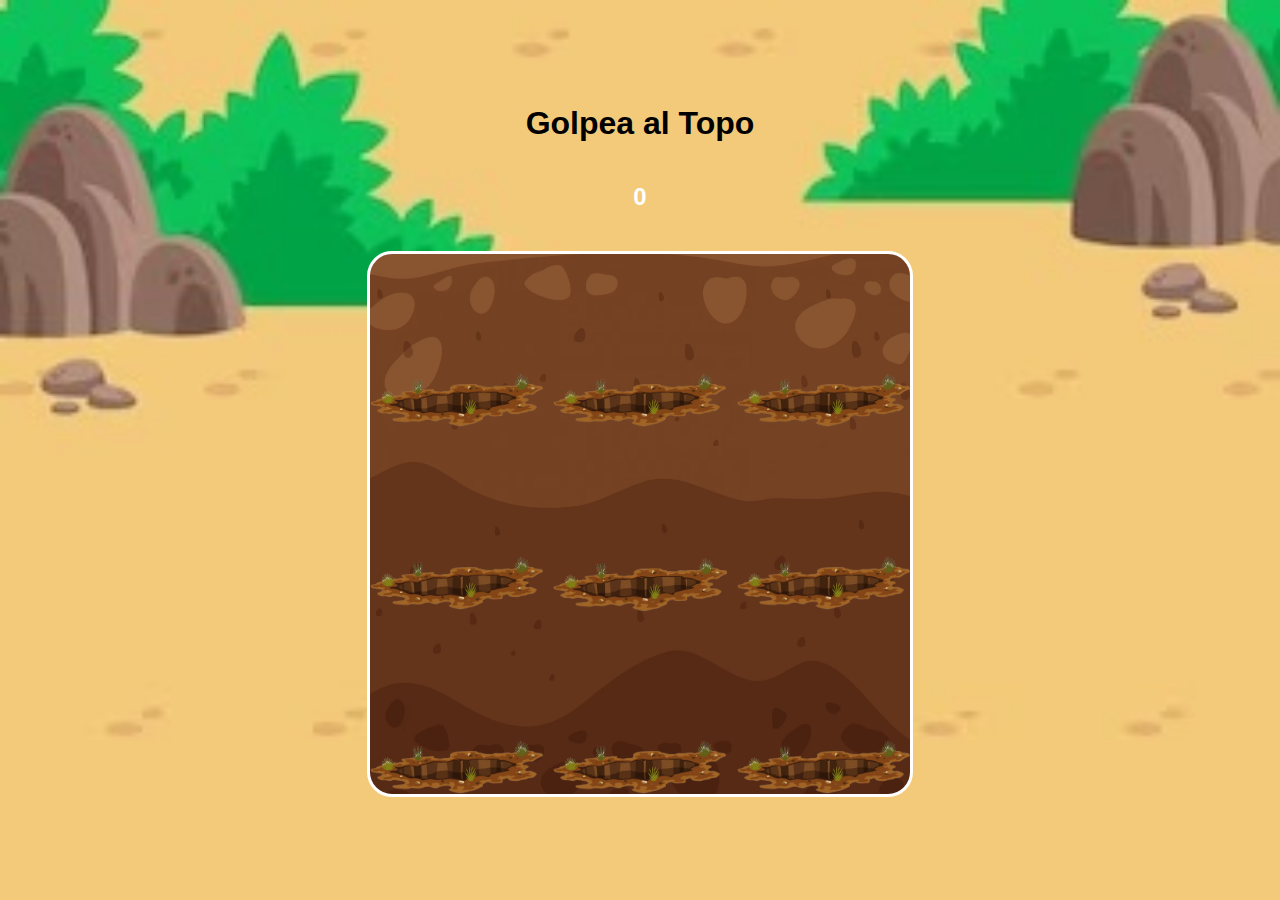
==== juego.html @ 9df5e51f "add archivo juego" ====
<!DOCTYPE html>
<html lang="es">
<head>
    <meta charset="UTF-8">
    <meta name="viewport" content="width=device-width, initial-scale=1.0">
    <title>Juego - Golpea al Topo</title>
    <style>
        body {
            font-family: Arial, Helvetica, sans-serif;
            text-align: center;
            background: url("./mario-bg.jpg");
            background-size: cover;
            margin: 0;
            padding: 0;
        }

        #container {
            display: flex;
            flex-direction: column;
            align-items: center;
            justify-content: center;
            height: 100vh;
        }

        #score {
            color: white;
            font-size: 24px;
            margin-bottom: 20px;
        }

        button {
            margin-top: 10px;
            padding: 10px 20px;
            font-size: 18px;
            background-color: #4CAF50;
            color: white;
            border: none;
            border-radius: 5px;
            cursor: pointer;
        }

        button:hover {
            background-color: #45a049;
        }

        #board {
            display: grid;
            gap: 10px;
            border: 3px solid white;
            border-radius: 25px;
            background: url("./soil.png");
            background-size: cover;
            margin: 20px auto;
            width: 90vw;
            max-width: 540px;
            height: 90vw;
            max-height: 540px;
            grid-template-columns: repeat(3, 1fr); /* Valor por defecto */
            grid-template-rows: repeat(3, 1fr); /* Valor por defecto */
        }

        #board div {
            position: relative;
            overflow: hidden;
            display: flex;
            justify-content: center;
            align-items: center;
            background-image: url("./pipe.png");
            background-size: contain;
            background-repeat: no-repeat;
        }

        #board div img {
            width: 80%;
            height: auto;
            position: absolute;
            bottom: 10%;
            left: 50%;
            transform: translateX(-50%);
            pointer-events: none;
        }
    </style>
    <script>
        let numRows = localStorage.getItem('numRows') || 3;
        let numColumns = localStorage.getItem('numColumns') || 3;
        let score = 0;
        let gameOver = false;
        let currMoleTile;
        let currPlantTile;

        window.onload = function() {
            const board = document.getElementById("board");

            board.style.gridTemplateColumns = `repeat(${numColumns}, 1fr)`;
            board.style.gridTemplateRows = `repeat(${numRows}, 1fr)`;

            for (let i = 0; i < numRows; i++) {
                for (let j = 0; j < numColumns; j++) {
                    let tile = document.createElement("div");
                    tile.id = `${i}-${j}`;
                    tile.classList.add("empty");
                    tile.addEventListener("click", selectTile);
                    board.appendChild(tile);
                }
            }

            setInterval(setMole, 2000);
            setInterval(setPlant, 1700);
        }

        function getRandomTile() {
            let emptyTiles = Array.from(document.querySelectorAll("#board div.empty"));
            if (emptyTiles.length === 0) {
                return null; // No hay casillas vacías
            }
            let randomIndex = Math.floor(Math.random() * emptyTiles.length);
            return emptyTiles[randomIndex].id;
        }

        function setMole() {
            if (gameOver) {
                return;
            }
            if (currMoleTile) {
                currMoleTile.innerHTML = "";
                currMoleTile.classList.remove("pop-down");
            }
            let mole = document.createElement("img");
            mole.src = "./monty-mole.png";
            mole.classList.add("game-item");

            let pos = getRandomTile();
            if (!pos) {
                return; // No hay casillas vacías para colocar al topo
            }
            currMoleTile = document.getElementById(pos);
            currMoleTile.appendChild(mole);
            currMoleTile.classList.add("pop-up");
            mole.style.bottom = "-100%"; // Start position
            setTimeout(() => {
                currMoleTile.classList.remove("pop-up");
                mole.style.bottom = "0"; // End position
            }, 1000);
        }

        function setPlant() {
            if (gameOver) {
                return;
            }
            if (currPlantTile) {
                currPlantTile.innerHTML = "";
                currPlantTile.classList.remove("pop-down");
            }
            let plant = document.createElement("img");
            plant.src = "./piranha-plant.png";
            plant.classList.add("game-item");

            let pos = getRandomTile();
            if (!pos) {
                return; // No hay casillas vacías para colocar la planta
            }
            currPlantTile = document.getElementById(pos);
            currPlantTile.appendChild(plant);
            currPlantTile.classList.add("pop-up");
            plant.style.bottom = "-100%"; // Start position
            setTimeout(() => {
                currPlantTile.classList.remove("pop-up");
                plant.style.bottom = "0"; // End position
            }, 1000);
        }

        function selectTile() {
            if (gameOver) {
                return;
            }
            if (this.querySelector("img") && this.querySelector("img").src.includes("piranha-plant.png")) {
                document.getElementById("score").innerText = "PERDISTE! " + score.toString();
                gameOver = true;
                createRestartButton(); // Crear el botón de reinicio
            } else if (this.querySelector("img") && this.querySelector("img").src.includes("monty-mole.png")) {
                score += 10;
                document.getElementById("score").innerText = score.toString();
                let mole = this.querySelector("img");
                mole.src = "./topo golpeado.png"; // Reemplazar la imagen
            }
        }

        function createRestartButton() {
            let restartButton = document.createElement("button");
            restartButton.innerText = "Reiniciar Juego";
            restartButton.addEventListener("click", restartGame);
            document.getElementById("container").appendChild(restartButton);
        }

        function restartGame() {
            score = 0;
            gameOver = false;
            document.getElementById("score").innerText = "0";
            document.querySelectorAll(".game-item").forEach(item => item.parentNode.removeChild(item));
            currMoleTile = null;
            currPlantTile = null;
            document.getElementById("restart-button").style.display = "none";
            setMole();
            setPlant();
        }
    </script>
</head>
<body>
    <div id="container">
        <h1>Golpea al Topo</h1>
        <h2 id="score">0</h2>
        <div id="board">
            <!-- El tablero se generará dinámicamente aquí -->
        </div>
        <button id="restart-button" style="display: none;">Reiniciar</button>
    </div>
</body>
</html>
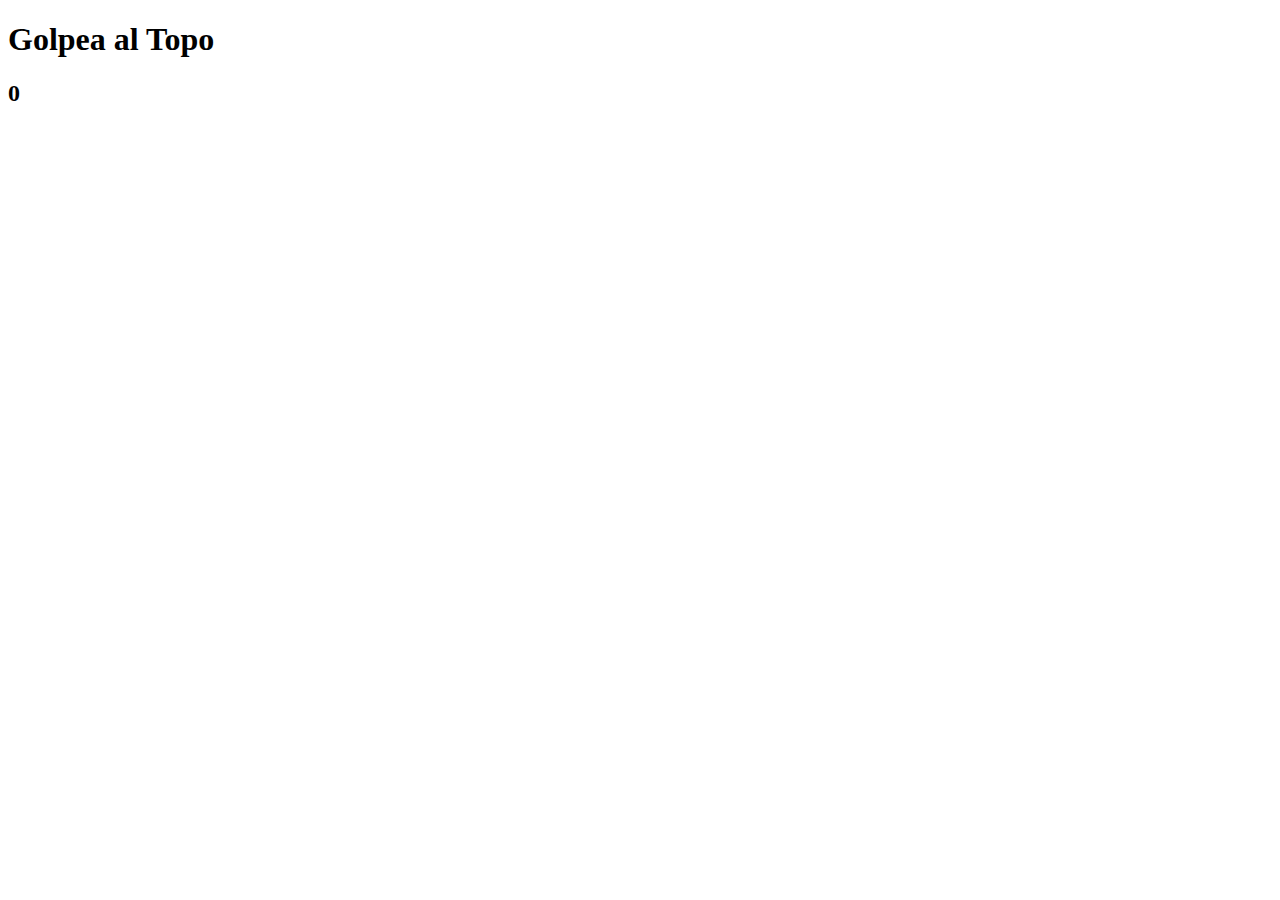
==== commit 0c836fb2: "add" ====
--- a/juego.html
+++ b/juego.html
@@ -3,216 +3,16 @@
 <head>
     <meta charset="UTF-8">
     <meta name="viewport" content="width=device-width, initial-scale=1.0">
-    <title>Juego - Golpea al Topo</title>
-    <style>
-        body {
-            font-family: Arial, Helvetica, sans-serif;
-            text-align: center;
-            background: url("./mario-bg.jpg");
-            background-size: cover;
-            margin: 0;
-            padding: 0;
-        }
-
-        #container {
-            display: flex;
-            flex-direction: column;
-            align-items: center;
-            justify-content: center;
-            height: 100vh;
-        }
-
-        #score {
-            color: white;
-            font-size: 24px;
-            margin-bottom: 20px;
-        }
-
-        button {
-            margin-top: 10px;
-            padding: 10px 20px;
-            font-size: 18px;
-            background-color: #4CAF50;
-            color: white;
-            border: none;
-            border-radius: 5px;
-            cursor: pointer;
-        }
-
-        button:hover {
-            background-color: #45a049;
-        }
-
-        #board {
-            display: grid;
-            gap: 10px;
-            border: 3px solid white;
-            border-radius: 25px;
-            background: url("./soil.png");
-            background-size: cover;
-            margin: 20px auto;
-            width: 90vw;
-            max-width: 540px;
-            height: 90vw;
-            max-height: 540px;
-            grid-template-columns: repeat(3, 1fr); /* Valor por defecto */
-            grid-template-rows: repeat(3, 1fr); /* Valor por defecto */
-        }
-
-        #board div {
-            position: relative;
-            overflow: hidden;
-            display: flex;
-            justify-content: center;
-            align-items: center;
-            background-image: url("./pipe.png");
-            background-size: contain;
-            background-repeat: no-repeat;
-        }
-
-        #board div img {
-            width: 80%;
-            height: auto;
-            position: absolute;
-            bottom: 10%;
-            left: 50%;
-            transform: translateX(-50%);
-            pointer-events: none;
-        }
-    </style>
-    <script>
-        let numRows = localStorage.getItem('numRows') || 3;
-        let numColumns = localStorage.getItem('numColumns') || 3;
-        let score = 0;
-        let gameOver = false;
-        let currMoleTile;
-        let currPlantTile;
-
-        window.onload = function() {
-            const board = document.getElementById("board");
-
-            board.style.gridTemplateColumns = `repeat(${numColumns}, 1fr)`;
-            board.style.gridTemplateRows = `repeat(${numRows}, 1fr)`;
-
-            for (let i = 0; i < numRows; i++) {
-                for (let j = 0; j < numColumns; j++) {
-                    let tile = document.createElement("div");
-                    tile.id = `${i}-${j}`;
-                    tile.classList.add("empty");
-                    tile.addEventListener("click", selectTile);
-                    board.appendChild(tile);
-                }
-            }
-
-            setInterval(setMole, 2000);
-            setInterval(setPlant, 1700);
-        }
-
-        function getRandomTile() {
-            let emptyTiles = Array.from(document.querySelectorAll("#board div.empty"));
-            if (emptyTiles.length === 0) {
-                return null; // No hay casillas vacías
-            }
-            let randomIndex = Math.floor(Math.random() * emptyTiles.length);
-            return emptyTiles[randomIndex].id;
-        }
-
-        function setMole() {
-            if (gameOver) {
-                return;
-            }
-            if (currMoleTile) {
-                currMoleTile.innerHTML = "";
-                currMoleTile.classList.remove("pop-down");
-            }
-            let mole = document.createElement("img");
-            mole.src = "./monty-mole.png";
-            mole.classList.add("game-item");
-
-            let pos = getRandomTile();
-            if (!pos) {
-                return; // No hay casillas vacías para colocar al topo
-            }
-            currMoleTile = document.getElementById(pos);
-            currMoleTile.appendChild(mole);
-            currMoleTile.classList.add("pop-up");
-            mole.style.bottom = "-100%"; // Start position
-            setTimeout(() => {
-                currMoleTile.classList.remove("pop-up");
-                mole.style.bottom = "0"; // End position
-            }, 1000);
-        }
-
-        function setPlant() {
-            if (gameOver) {
-                return;
-            }
-            if (currPlantTile) {
-                currPlantTile.innerHTML = "";
-                currPlantTile.classList.remove("pop-down");
-            }
-            let plant = document.createElement("img");
-            plant.src = "./piranha-plant.png";
-            plant.classList.add("game-item");
-
-            let pos = getRandomTile();
-            if (!pos) {
-                return; // No hay casillas vacías para colocar la planta
-            }
-            currPlantTile = document.getElementById(pos);
-            currPlantTile.appendChild(plant);
-            currPlantTile.classList.add("pop-up");
-            plant.style.bottom = "-100%"; // Start position
-            setTimeout(() => {
-                currPlantTile.classList.remove("pop-up");
-                plant.style.bottom = "0"; // End position
-            }, 1000);
-        }
-
-        function selectTile() {
-            if (gameOver) {
-                return;
-            }
-            if (this.querySelector("img") && this.querySelector("img").src.includes("piranha-plant.png")) {
-                document.getElementById("score").innerText = "PERDISTE! " + score.toString();
-                gameOver = true;
-                createRestartButton(); // Crear el botón de reinicio
-            } else if (this.querySelector("img") && this.querySelector("img").src.includes("monty-mole.png")) {
-                score += 10;
-                document.getElementById("score").innerText = score.toString();
-                let mole = this.querySelector("img");
-                mole.src = "./topo golpeado.png"; // Reemplazar la imagen
-            }
-        }
-
-        function createRestartButton() {
-            let restartButton = document.createElement("button");
-            restartButton.innerText = "Reiniciar Juego";
-            restartButton.addEventListener("click", restartGame);
-            document.getElementById("container").appendChild(restartButton);
-        }
-
-        function restartGame() {
-            score = 0;
-            gameOver = false;
-            document.getElementById("score").innerText = "0";
-            document.querySelectorAll(".game-item").forEach(item => item.parentNode.removeChild(item));
-            currMoleTile = null;
-            currPlantTile = null;
-            document.getElementById("restart-button").style.display = "none";
-            setMole();
-            setPlant();
-        }
-    </script>
+    <title>Jugar</title>
+    <link rel="stylesheet" href="styles.css">
 </head>
 <body>
     <div id="container">
         <h1>Golpea al Topo</h1>
         <h2 id="score">0</h2>
-        <div id="board">
-            <!-- El tablero se generará dinámicamente aquí -->
-        </div>
-        <button id="restart-button" style="display: none;">Reiniciar</button>
+        <div id="board"></div>
+        <img id="whacked-mole" src="./topo golpeado.png" style="display: none; width: 80%; height: auto;">
     </div>
+    <script src="game.js"></script>
 </body>
 </html>
